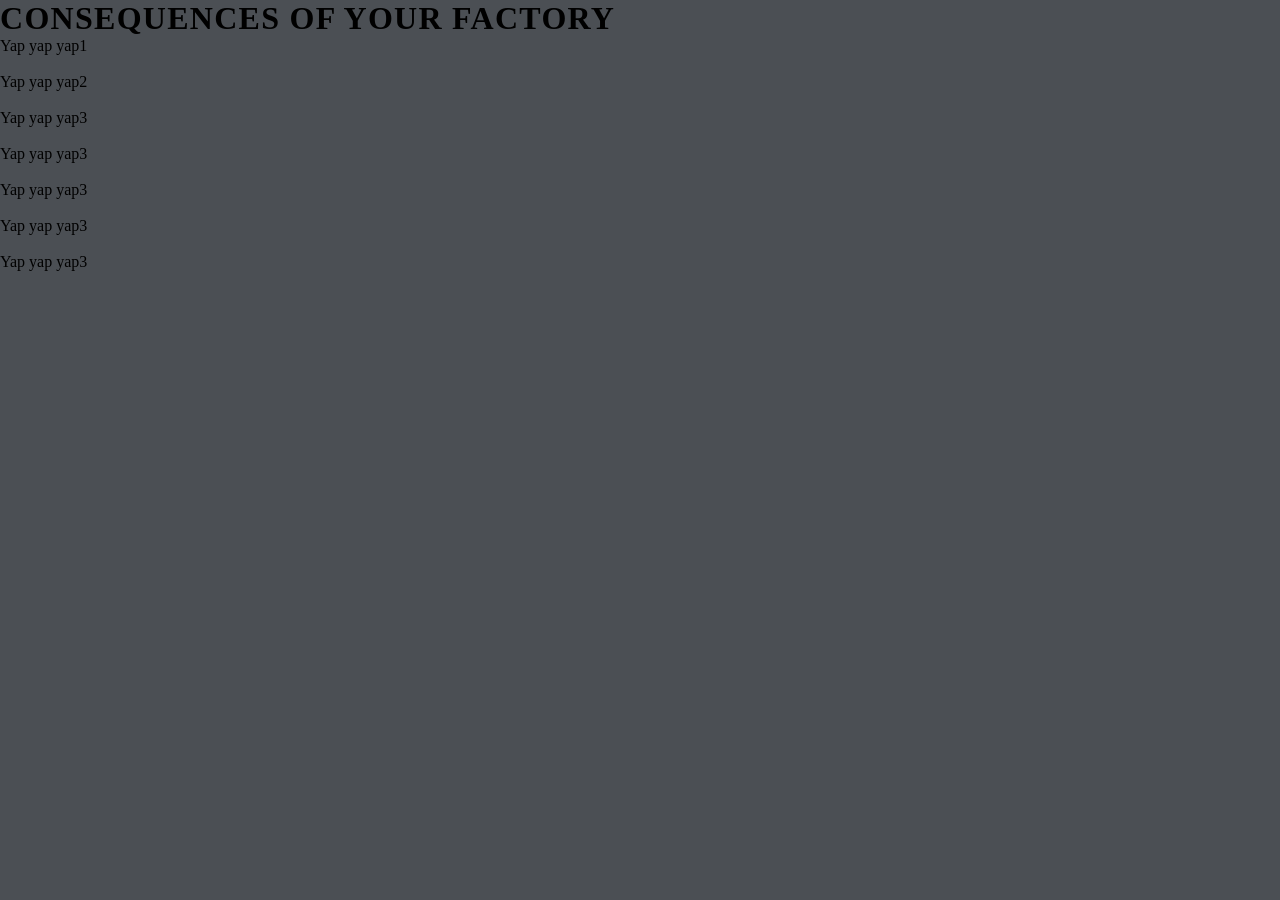
==== results.html @ 9b7ce002 "version 1 of img JS" ====
<!DOCTYPE html>
<html lang="en">
<head>
    <meta charset="UTF-8">
    <meta name="viewport" content="width=device-width, initial-scale=1.0">
    <title>Document</title>
    <link rel="stylesheet" href="results.css">
    <link rel="preconnect" href="https://fonts.googleapis.com">
<link rel="preconnect" href="https://fonts.gstatic.com" crossorigin>
<link href="https://fonts.googleapis.com/css2?family=Inter:ital,opsz,wght@0,14..32,100..900;1,14..32,100..900&family=Lora:ital,wght@0,400..700;1,400..700&display=swap" rel="stylesheet">
</head>
<body>
<h1>Consequences of your factory</h1>
<div class="infopart">
    <div id="textcontent1">
        Yap yap yap1
    </div>
    <img id="img1"> 
</div>
<div class="infopart">
    <div id="textcontent2">
        Yap yap yap2
    </div>
    <img id="img2"> 
</div>
<div class="infopart">
    <div id="textcontent3">
        Yap yap yap3
    </div>
    <img id="img3"> 
</div>
<div class="infopart">
    <div id="textcontent4">
        Yap yap yap3
    </div>
    <img id="img4"> 
</div>
<div class="infopart">
    <div id="textcontent5">
        Yap yap yap3
    </div>
    <img id="img5"> 
</div>
<div class="infopart">
    <div id="textcontent6">
        Yap yap yap3
    </div>
    <img id="img6"> 
</div>
<div class="infopart">
    <div id="textcontent7">
        Yap yap yap3
    </div>
    <img id="img7"> 
</div>

</body>
<script src="index.js"></script>
<script>
    use_results();
</script>
</html>
---- results.css ----
* {
    box-sizing: border-box;
    margin: 0;
    padding: 0;
}

body {
    background-color: #4b4f54;
}

.container {
    margin: 0;
    min-height: 100vh;
    display: flex;
    flex-direction: column;
    align-items: center;
    justify-content: center;
    gap: 32px;
}

h1 {
    margin: 0;
    color: black;
    letter-spacing: 0.04em;
    text-transform: uppercase;
}
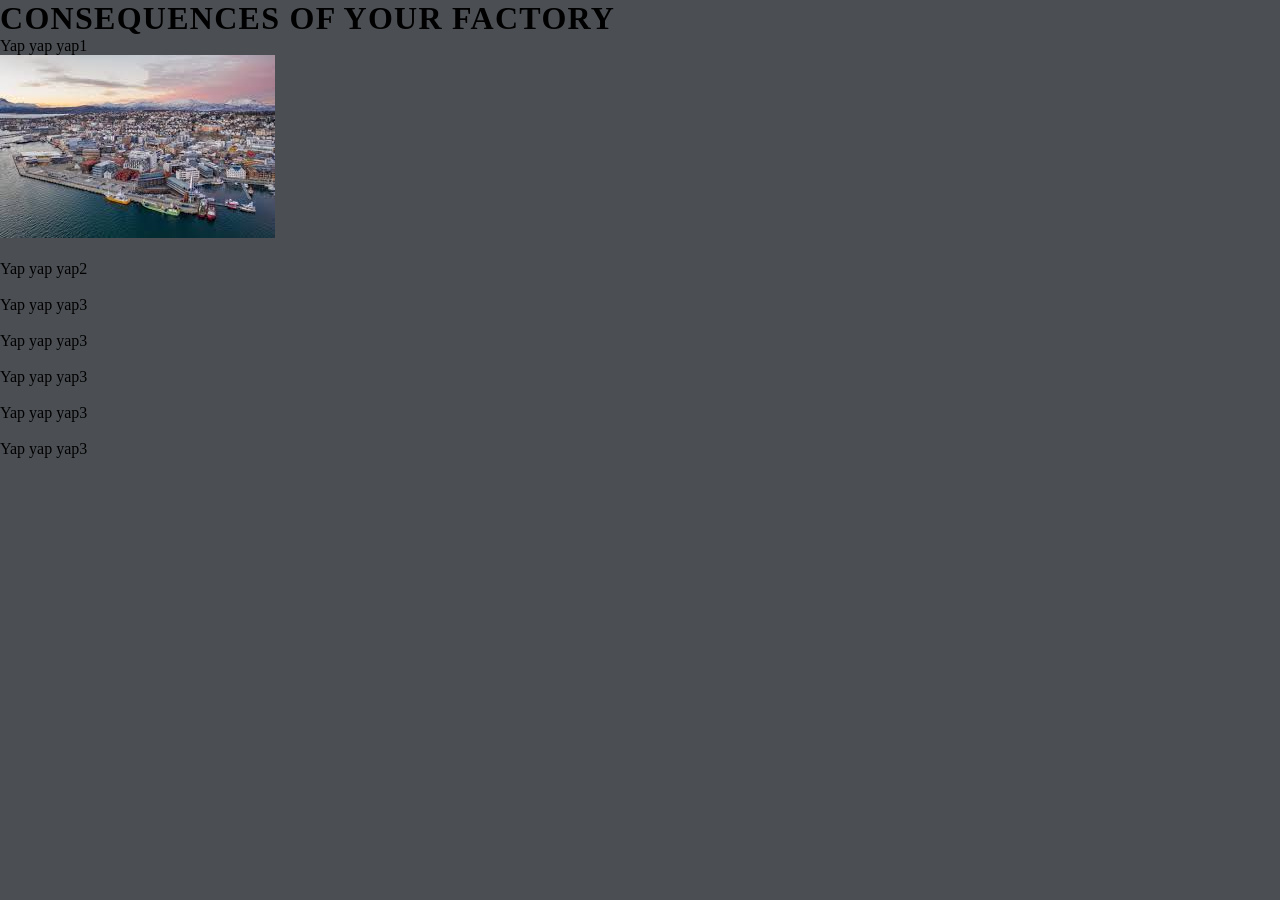
==== commit 7cc5595e: "Merge branch 'java-branch' into main" ====
--- a/results.html
+++ b/results.html
@@ -1,19 +1,25 @@
 <!DOCTYPE html>
 <html lang="en">
+
 <head>
     <meta charset="UTF-8">
     <meta name="viewport" content="width=device-width, initial-scale=1.0">
     <title>Document</title>
     <link rel="stylesheet" href="results.css">
     <link rel="preconnect" href="https://fonts.googleapis.com">
-<link rel="preconnect" href="https://fonts.gstatic.com" crossorigin>
-<link href="https://fonts.googleapis.com/css2?family=Inter:ital,opsz,wght@0,14..32,100..900;1,14..32,100..900&family=Lora:ital,wght@0,400..700;1,400..700&display=swap" rel="stylesheet">
+    <link rel="preconnect" href="https://fonts.gstatic.com" crossorigin>
+    <link
+        href="https://fonts.googleapis.com/css2?family=Inter:ital,opsz,wght@0,14..32,100..900;1,14..32,100..900&family=Lora:ital,wght@0,400..700;1,400..700&display=swap"
+        rel="stylesheet">
 </head>
+
 <body>
-<h1>Consequences of your factory</h1>
-<div class="infopart">
-    <div id="textcontent1">
-        Yap yap yap1
+    <h1>Consequences of your factory</h1>
+    <div class="infopart">
+        <div id="textcontent1">
+            Yap yap yap1
+        </div>
+        <img src="/assets/by.jpg">
     </div>
     <img id="img1"> 
 </div>
@@ -59,4 +65,5 @@
 <script>
     use_results();
 </script>
+
 </html>
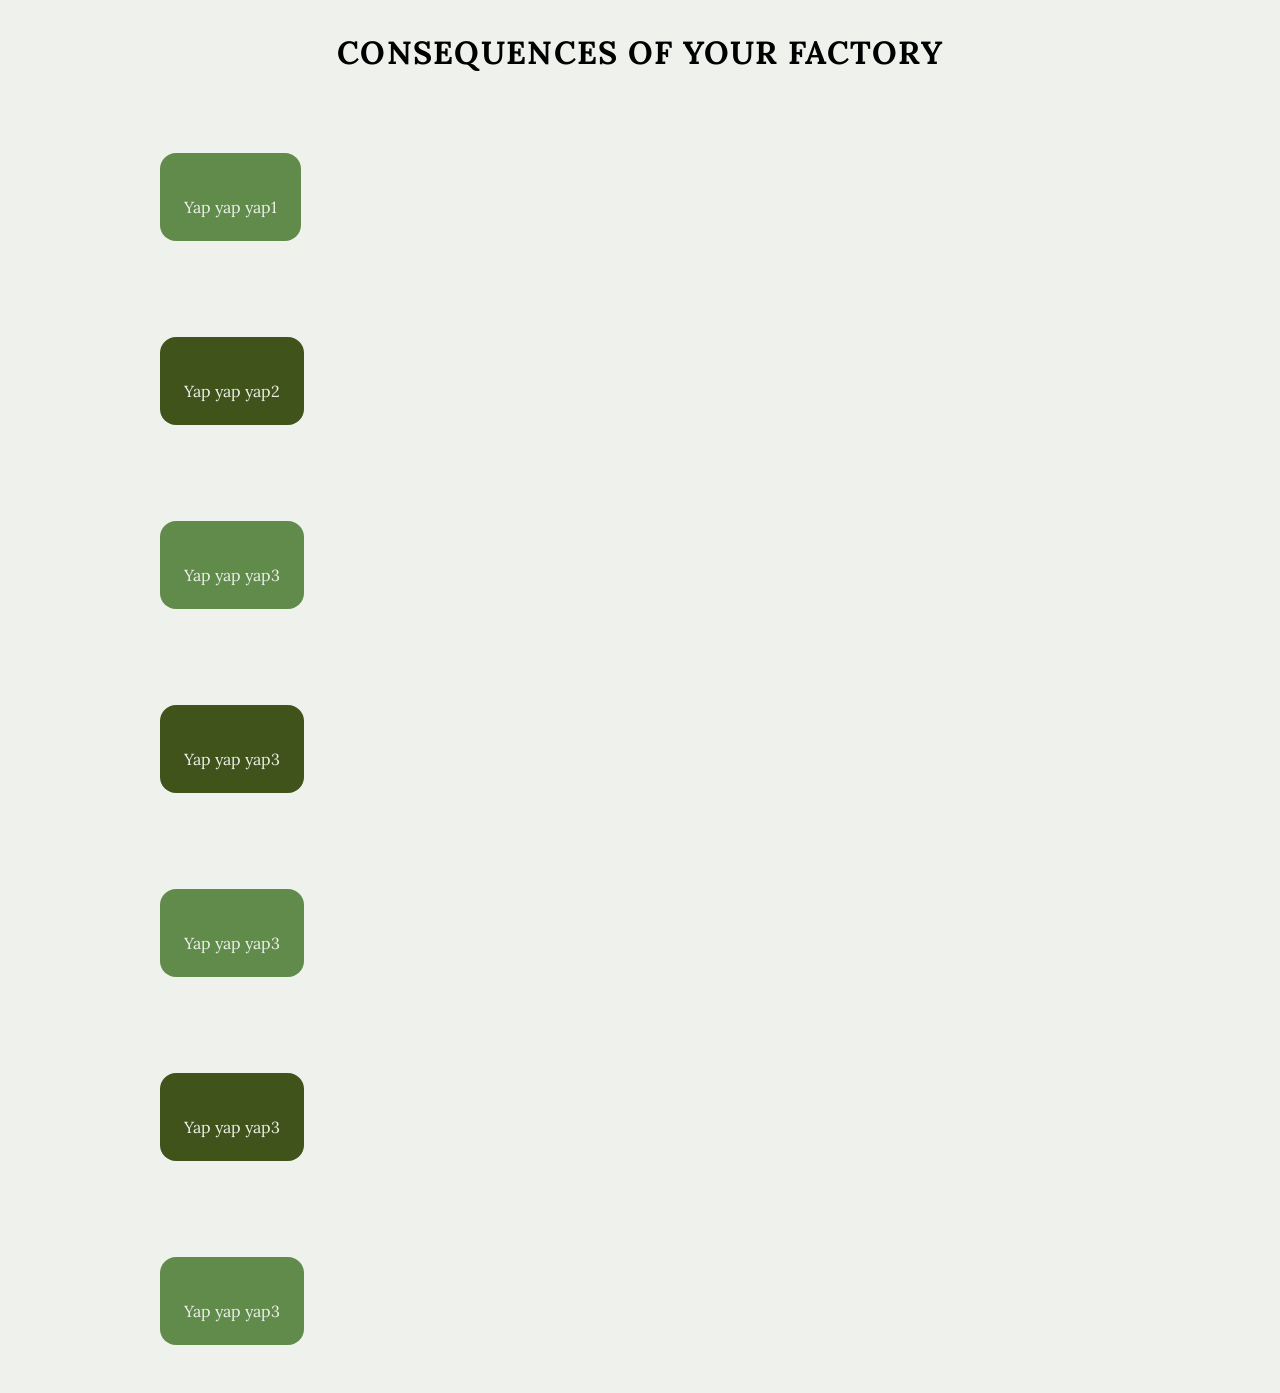
==== commit 637a8941: "started styling results page" ====
--- a/results.html
+++ b/results.html
@@ -1,25 +1,19 @@
 <!DOCTYPE html>
 <html lang="en">
-
 <head>
     <meta charset="UTF-8">
     <meta name="viewport" content="width=device-width, initial-scale=1.0">
     <title>Document</title>
     <link rel="stylesheet" href="results.css">
     <link rel="preconnect" href="https://fonts.googleapis.com">
-    <link rel="preconnect" href="https://fonts.gstatic.com" crossorigin>
-    <link
-        href="https://fonts.googleapis.com/css2?family=Inter:ital,opsz,wght@0,14..32,100..900;1,14..32,100..900&family=Lora:ital,wght@0,400..700;1,400..700&display=swap"
-        rel="stylesheet">
+<link rel="preconnect" href="https://fonts.gstatic.com" crossorigin>
+<link href="https://fonts.googleapis.com/css2?family=Inter:ital,opsz,wght@0,14..32,100..900;1,14..32,100..900&family=Lora:ital,wght@0,400..700;1,400..700&display=swap" rel="stylesheet">
 </head>
-
 <body>
-    <h1>Consequences of your factory</h1>
-    <div class="infopart">
-        <div id="textcontent1">
-            Yap yap yap1
-        </div>
-        <img src="/assets/by.jpg">
+<h1>Consequences of your factory</h1>
+<div class="infopart">
+    <div id="textcontent1">
+        Yap yap yap1
     </div>
     <img id="img1"> 
 </div>
@@ -65,5 +59,4 @@
 <script>
     use_results();
 </script>
-
 </html>
--- a/results.css
+++ b/results.css
@@ -5,7 +5,13 @@
 }
 
 body {
-    background-color: #4b4f54;
+    margin:2rem;
+    background-color: #EFF1ED;
+    font-family:"lora";
+    display:flex;
+    flex-direction:column;
+    align-items:center;
+    gap: 4rem;
 }
 
 .container {
@@ -25,3 +31,69 @@
     text-transform: uppercase;
 }
 
+.infopart{
+    margin:1rem;
+    display: flex;
+    flex-direction:row;
+    align-items: center;
+    justify-content:space-between;
+    width: 60rem;
+    white-space: pre-line;
+}
+
+#textcontent1{
+    padding:1.5rem;
+    margin-right:4rem;
+    background:#618B4A;
+    border-radius:1rem;
+    color:#EFF1ED;
+
+}
+
+#textcontent2{
+    padding:1.5rem;
+    margin-right:4rem;
+    background:#40531B;
+    border-radius:1rem;
+    color:#EFF1ED;
+}
+
+#textcontent3{
+    padding:1.5rem;
+    margin-right:4rem;
+    background:#618B4A;
+    border-radius:1rem;
+    color:#EFF1ED;
+}
+
+#textcontent4{
+    padding:1.5rem;
+    margin-right:4rem;
+    background:#40531B;
+    border-radius:1rem;
+    color:#EFF1ED;
+}
+
+#textcontent5{
+    padding:1.5rem;
+    margin-right:4rem;
+    background:#618B4A;
+    border-radius:1rem;
+    color:#EFF1ED;
+}
+
+#textcontent6{
+    padding:1.5rem;
+    margin-right:4rem;
+    background:#40531B;
+    border-radius:1rem;
+    color:#EFF1ED;
+}
+
+#textcontent7{
+    padding:1.5rem;
+    margin-right:4rem;
+    background:#618B4A;
+    border-radius:1rem;
+    color:#EFF1ED;
+}
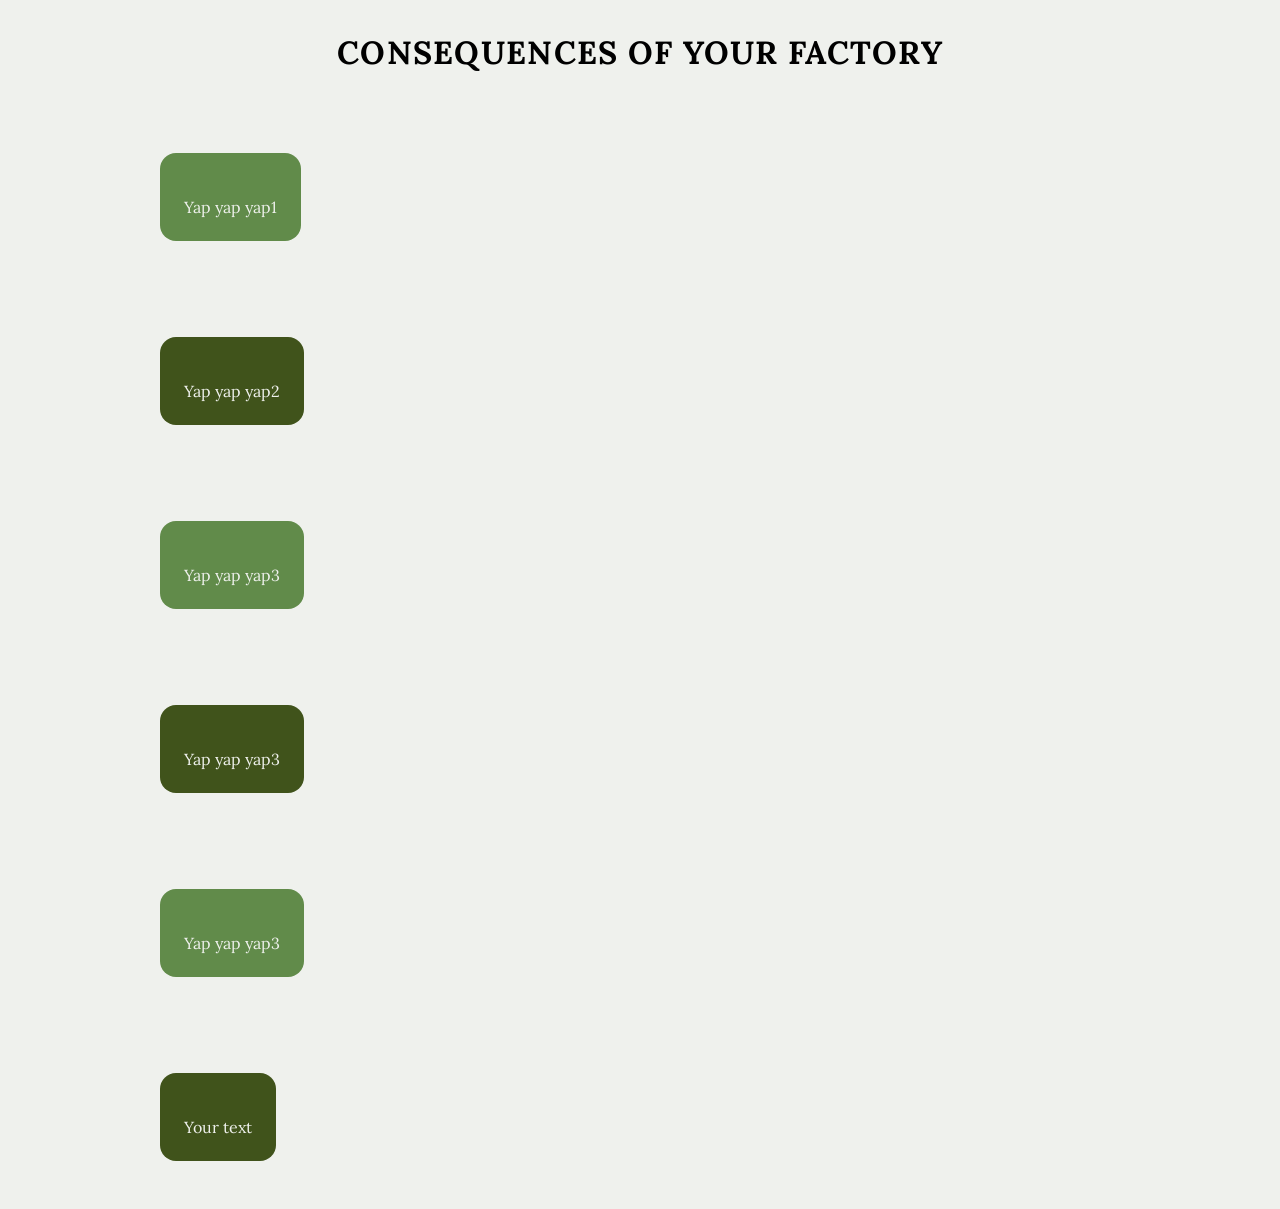
==== commit a4e172e1: "testing" ====
--- a/results.html
+++ b/results.html
@@ -43,16 +43,17 @@
 </div>
 <div class="infopart">
     <div id="textcontent6">
-        Yap yap yap3
+        Your text
     </div>
-    <img id="img6"> 
 </div>
-<div class="infopart">
+<!-- <div class="infopart">
     <div id="textcontent7">
         Yap yap yap3
     </div>
     <img id="img7"> 
-</div>
+</div> 
+ This was commented out cause its only required for if we include a section about pricing, which could be important, but shouldn't be prioritised
+-->
 
 </body>
 <script src="index.js"></script>
--- a/results.css
+++ b/results.css
@@ -12,6 +12,10 @@
     flex-direction:column;
     align-items:center;
     gap: 4rem;
+}
+
+img{
+    width:25rem;
 }
 
 .container {
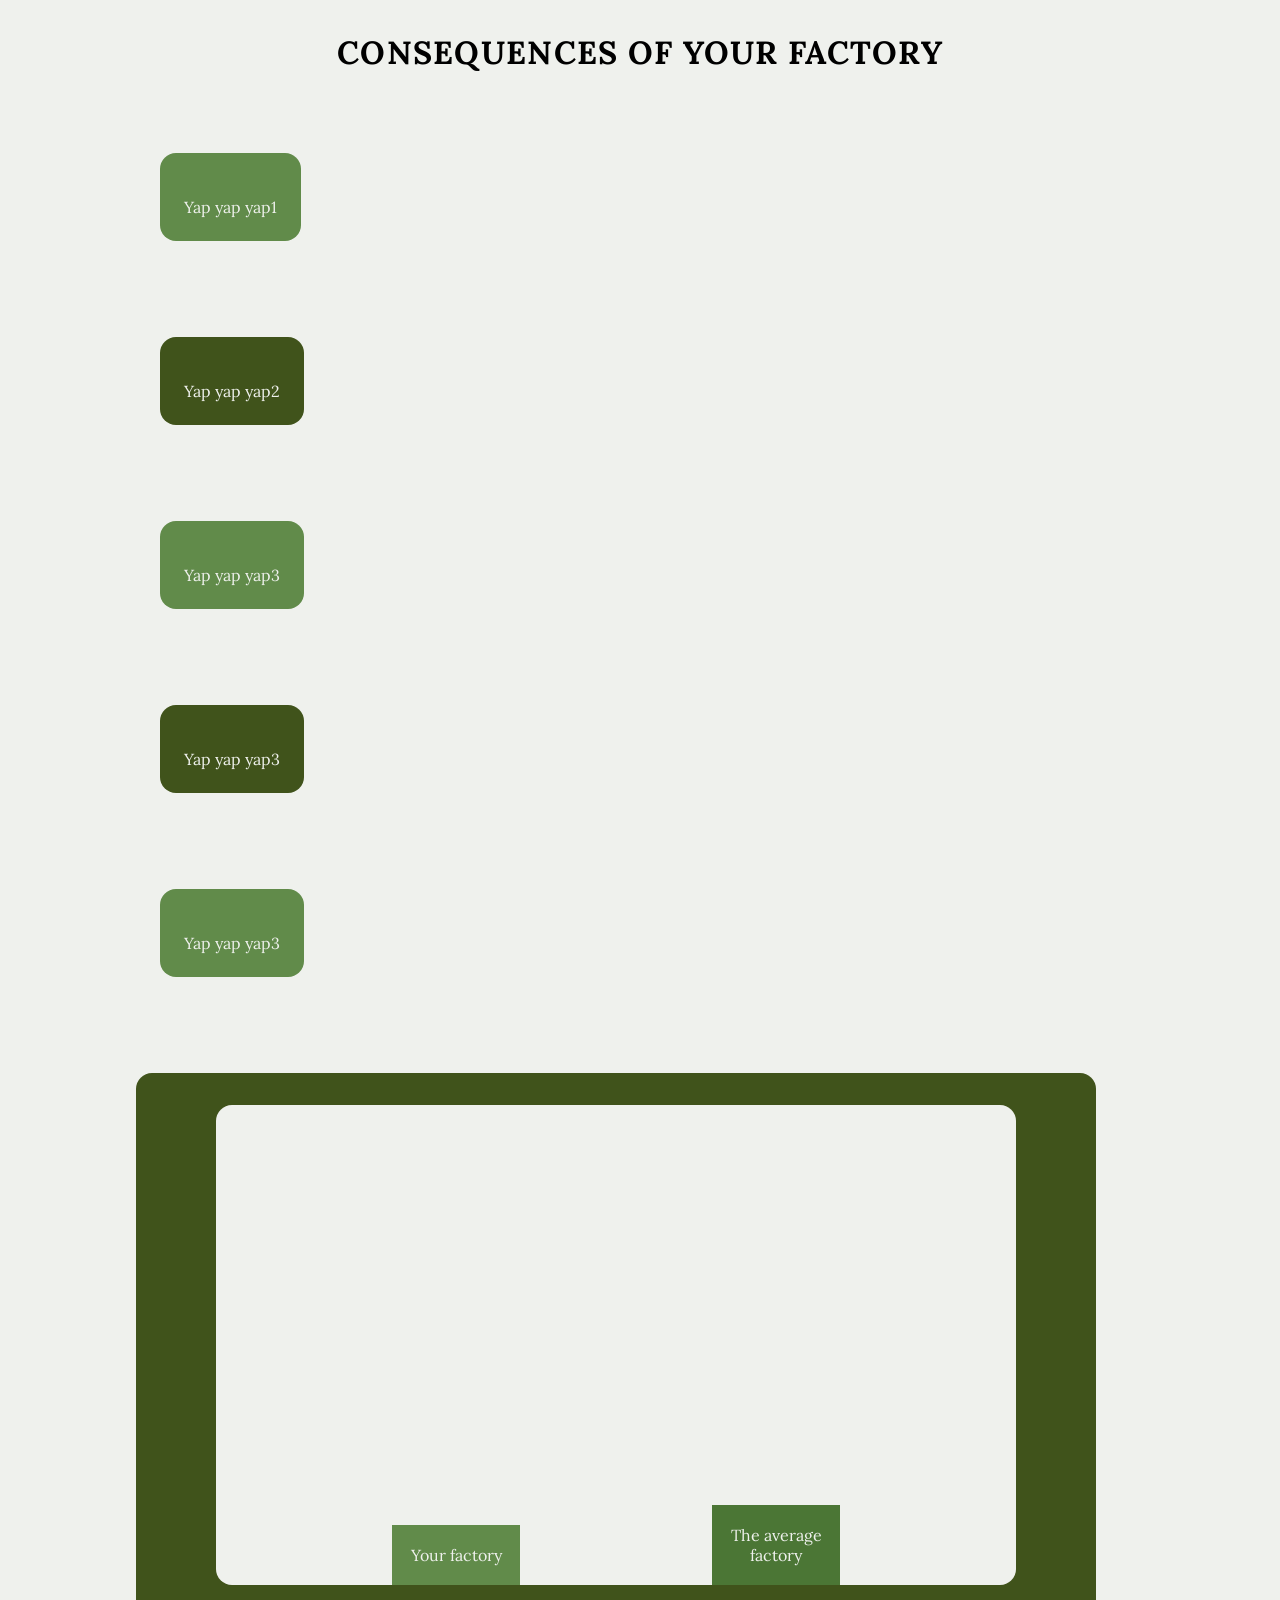
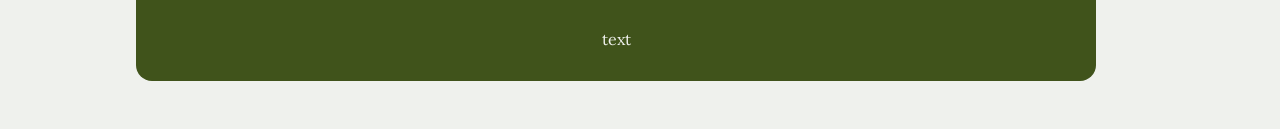
==== commit 6192d718: "reworked the emission calculations toand their depication i results.html" ====
--- a/results.html
+++ b/results.html
@@ -41,9 +41,19 @@
     </div>
     <img id="img5"> 
 </div>
-<div class="infopart">
+<div class="infopart" id="utslipp">
+    <div id="emissionstable">
+    <div id="emissioncolumns">
+    <div id="yourfactory">
+        <div>Your factory</div>
+    </div>
+    <div id="averagefactory">
+        <div>     The average factory</div>
+    </div>
+    </div>
+    </div>
     <div id="textcontent6">
-        Your text
+        text
     </div>
 </div>
 <!-- <div class="infopart">
--- a/results.css
+++ b/results.css
@@ -86,12 +86,45 @@
     color:#EFF1ED;
 }
 
-#textcontent6{
-    padding:1.5rem;
+#utslipp{
+    padding:2rem;
     margin-right:4rem;
     background:#40531B;
     border-radius:1rem;
     color:#EFF1ED;
+    display:flex;
+    flex-direction:column;
+    gap:1.5rem;
+}
+
+#emissionstable{
+    width:50rem;
+    height:30rem;
+    background:#EFF1ED;
+    display:flex;
+    flex-direction:column;
+    align-items:center;
+    justify-content:end;
+    border-radius:1rem;
+}
+
+#emissioncolumns{
+    display:flex;
+    flex-direction:row;
+    gap:12rem;
+    align-items: flex-end;
+}
+
+#yourfactory{
+    background: #618B4A;
+    width:8rem;
+    text-align:center;
+}
+
+#averagefactory{
+    background:#4b7635;
+    width: 8rem;
+    text-align:center;
 }
 
 #textcontent7{
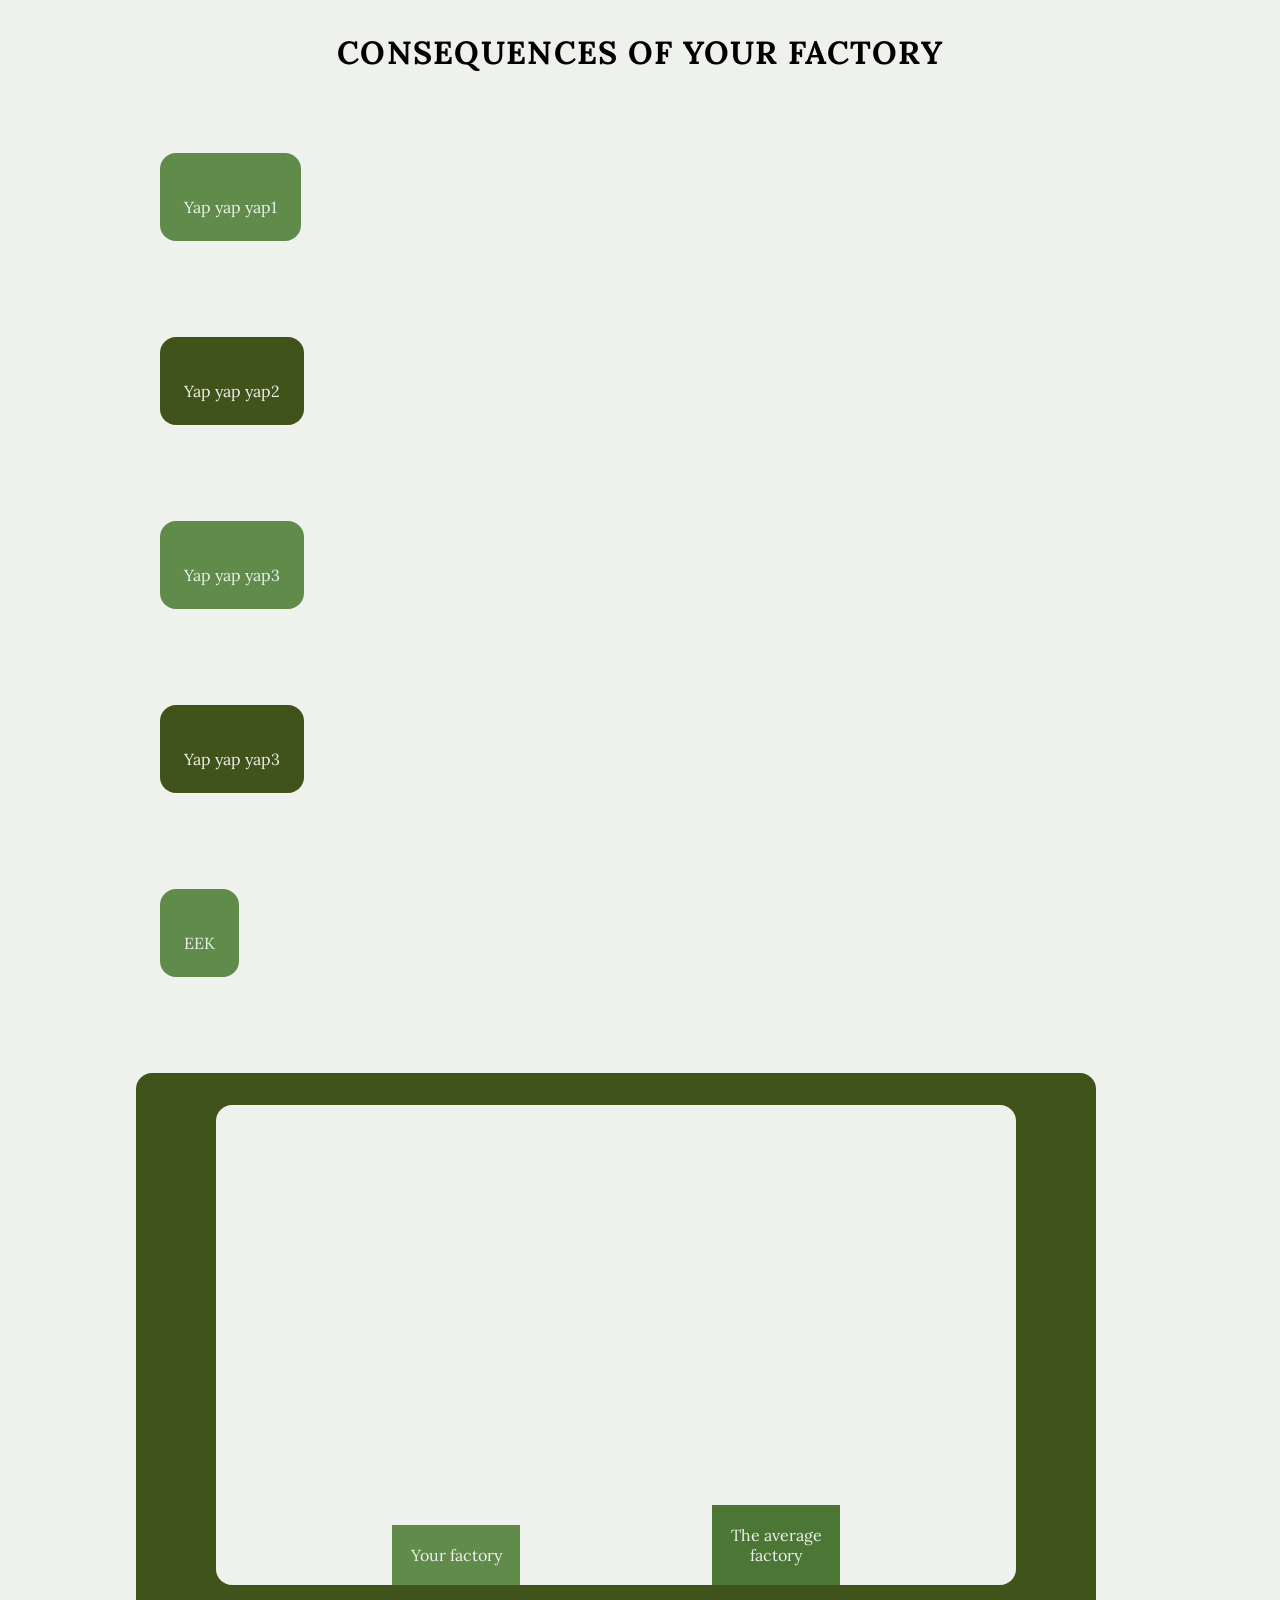
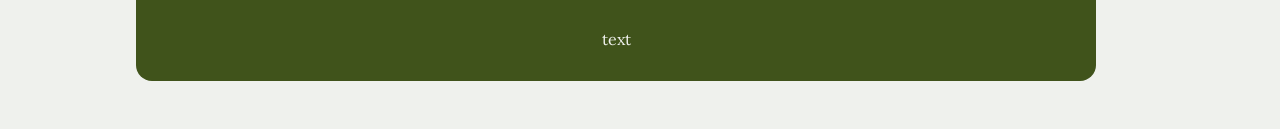
==== commit 7743164b: "added imgs" ====
--- a/results.html
+++ b/results.html
@@ -37,7 +37,7 @@
 </div>
 <div class="infopart">
     <div id="textcontent5">
-        Yap yap yap3
+        EEK
     </div>
     <img id="img5"> 
 </div>
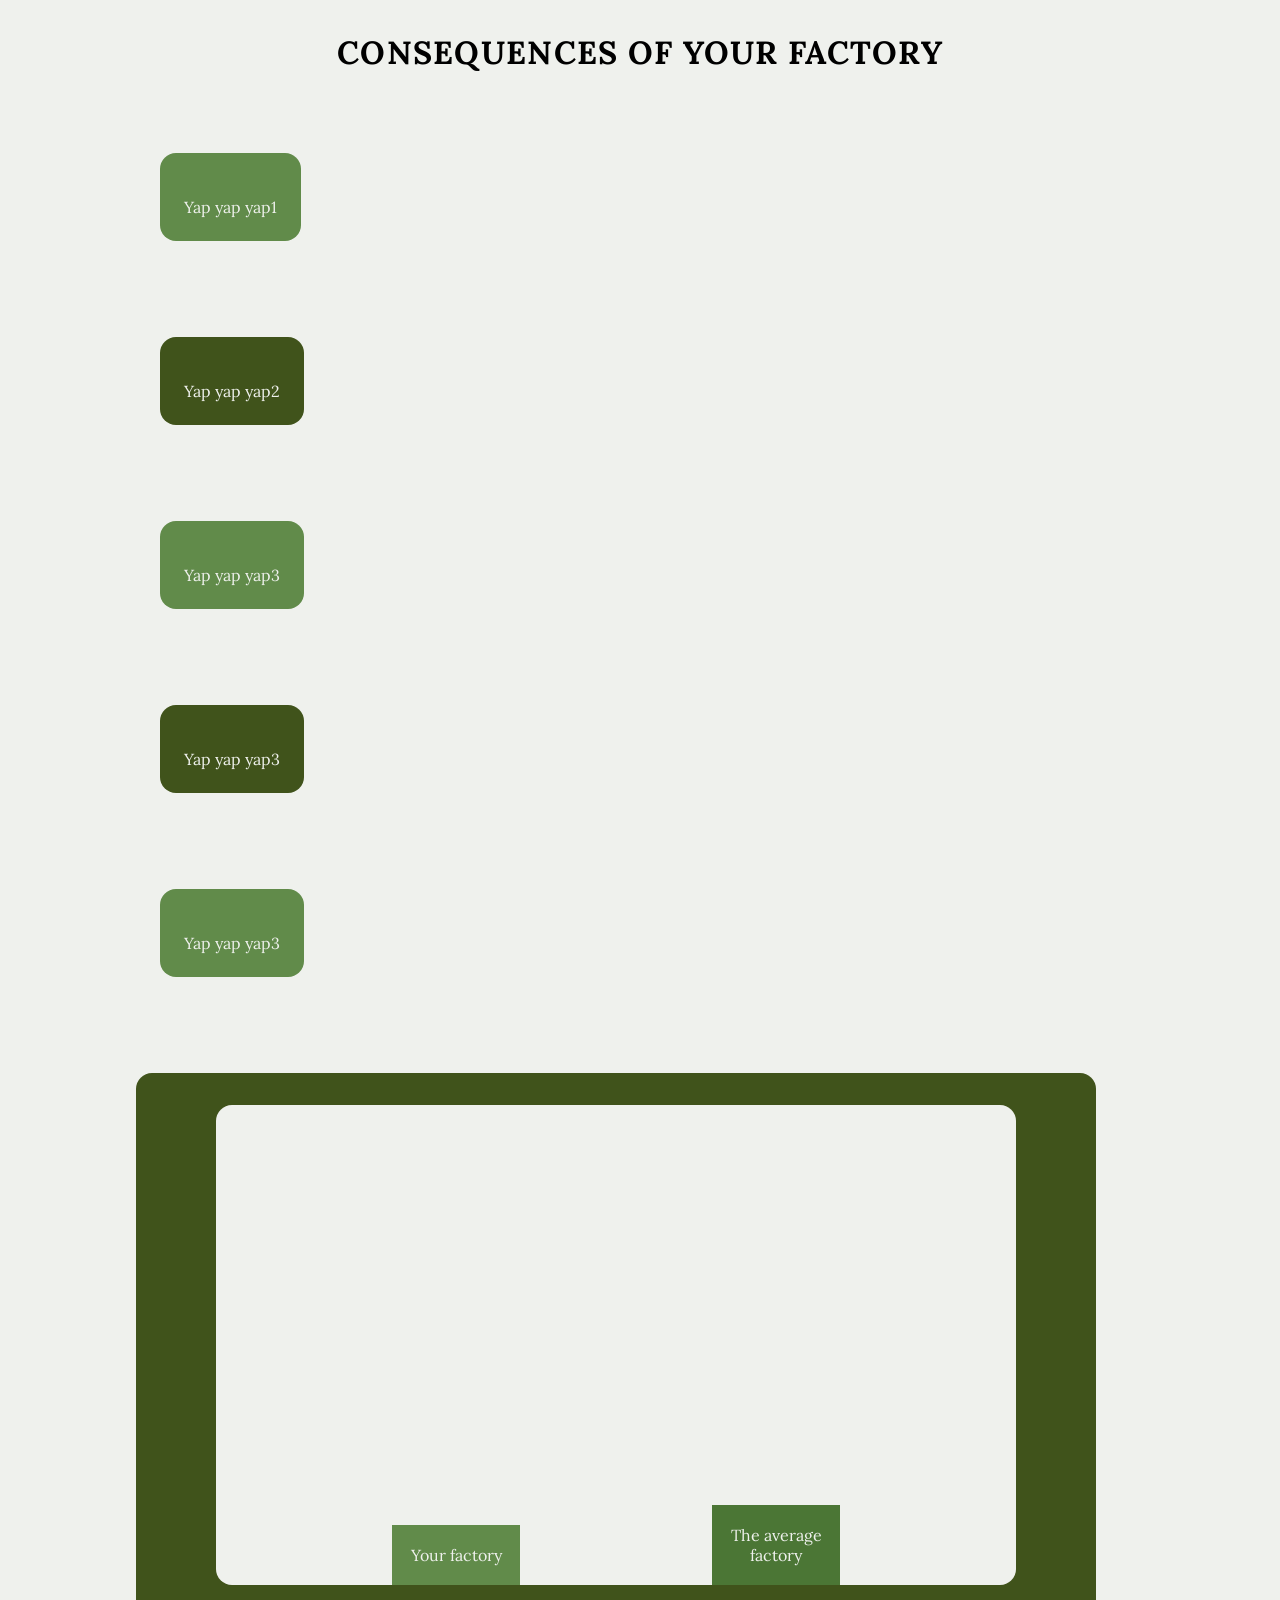
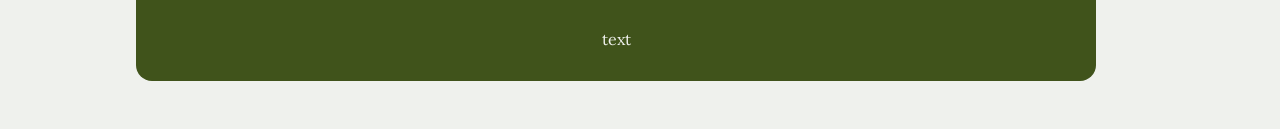
==== commit 5feb703f: "Revert "added imgs"" ====
--- a/results.html
+++ b/results.html
@@ -37,7 +37,7 @@
 </div>
 <div class="infopart">
     <div id="textcontent5">
-        EEK
+        Yap yap yap3
     </div>
     <img id="img5"> 
 </div>
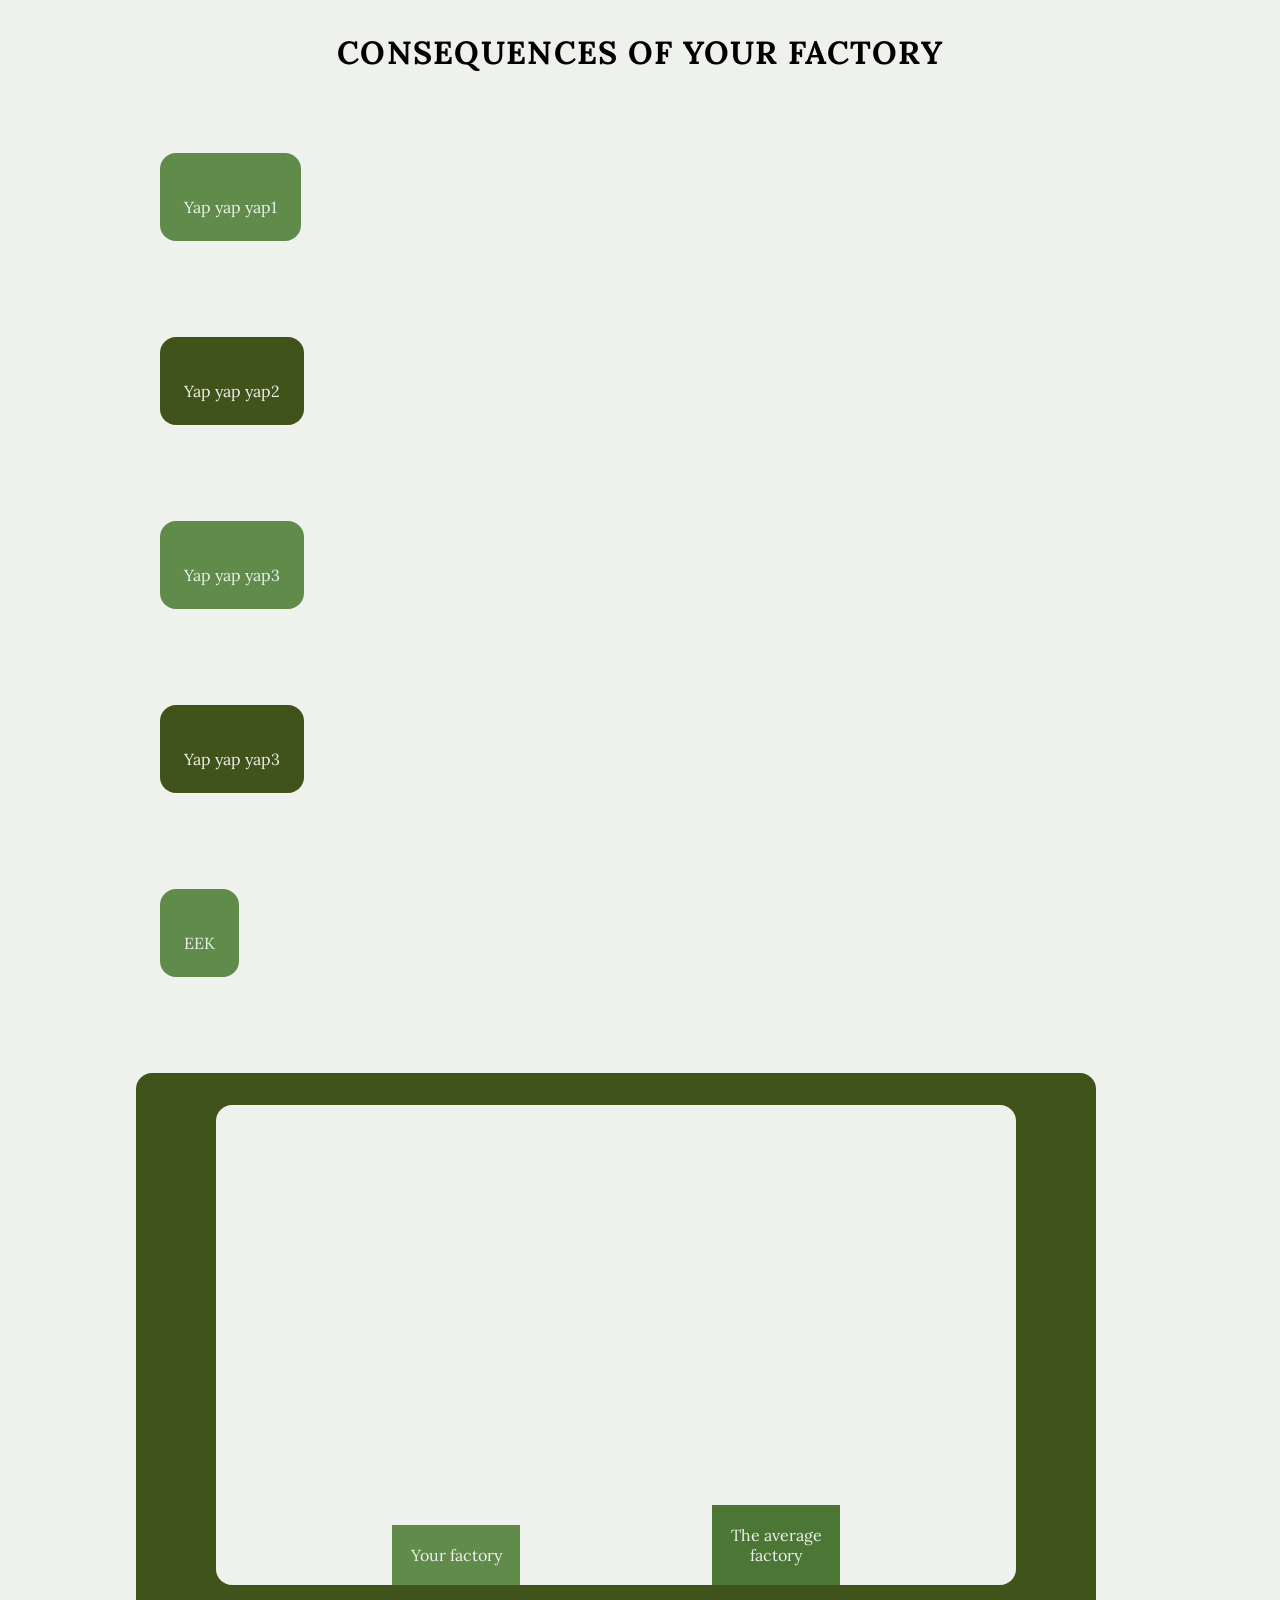
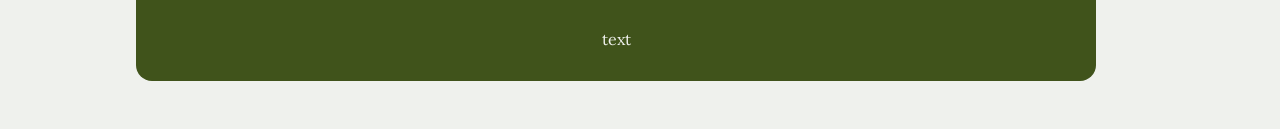
==== commit 7a2647f9: "Merge branch 'main' into map-feature" ====
--- a/results.html
+++ b/results.html
@@ -37,7 +37,7 @@
 </div>
 <div class="infopart">
     <div id="textcontent5">
-        Yap yap yap3
+        EEK
     </div>
     <img id="img5"> 
 </div>
